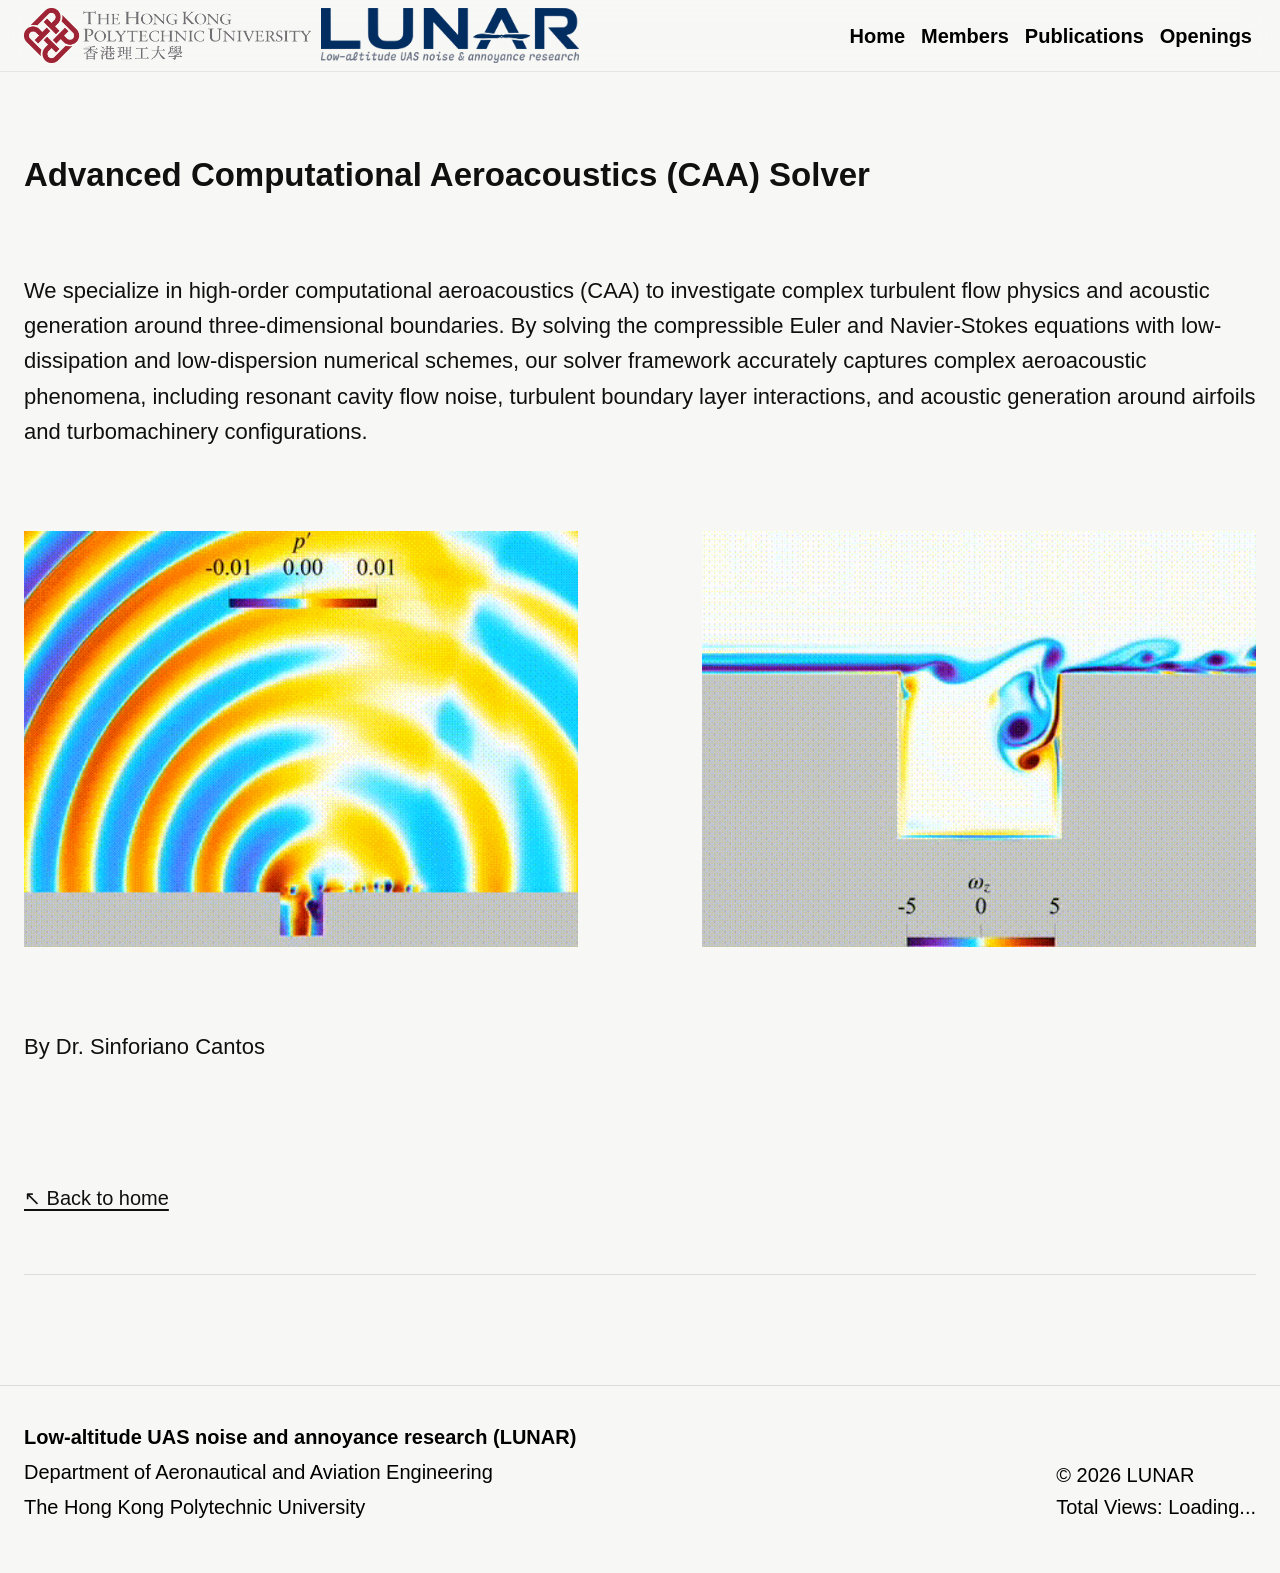
==== file/Research_focus_pages/CAA.html @ 78532fd1 "Changed styles for research forcus and added evtol case." ====
<!DOCTYPE html>
<html lang="en">

<head>
    <meta charset="UTF-8">
    <meta name="viewport" content="width=device-width, initial-scale=1.0">
    <meta name="description" content="Advanced computational aeroacoustics (CAA) solver | LUNAR">
    <meta name="keywords" content="Aeroacoustics, CAA, Aerodynamics, Siyang Zhong, PolyU, AAE">
    <meta name="robots" content="index, follow">

    <title>CAA Solver | LUNAR</title>
    <link rel="stylesheet" href="../style.css">
    <!-- <script defer src="../main.js"></script> -->
    <link rel="icon" href="../Logos/logo3.png" type="image/png">
    <base target="_blank">
</head>

<body>
    <header class="site-header">
        <div class="brand-container">
            <a class="brand-poly" href="https://polyu.edu.hk" rel="noopener noreferrer"
                aria-label="The Hong Kong Polytechnic University home">
                <img src="../Logos/polyu-logo.png" alt="PolyU Logo" class="brand-logo">
            </a>
            <a class="brand" href="../../index.html#home" target="_self" aria-label="Research Group home">
                <img src="../Logos/logo.png" alt="Lunar Research Group Logo" class="brand-logo">
            </a>
        </div>

        <nav class="nav" aria-label="Main navigation">
            <a class="nav-link" href="../../index.html#home" target="_self">Home</a>
            <a class="nav-link" href="../../index.html#members" target="_self">Members</a>
            <a class="nav-link" href="../../index.html#publications" target="_self">Publications</a>
            <a class="nav-link" href="../../index.html#recruitment" target="_self">Openings</a>
        </nav>
        <button class="menu-button" aria-label="Open navigation" aria-expanded="false">☰</button>
    </header>

    <main>
        <section class="page active" id="caa-detail">
            <div class="hero">
                <h1>Advanced Computational Aeroacoustics (CAA) Solver</h1>
                <p>
                    We specialize in high-order computational aeroacoustics (CAA) to investigate complex
                    turbulent flow physics and acoustic generation around three-dimensional boundaries. By solving
                    the
                    compressible Euler and Navier-Stokes equations with low-dissipation and low-dispersion numerical
                    schemes,
                    our solver framework accurately captures complex aeroacoustic phenomena, including resonant
                    cavity flow
                    noise, turbulent boundary layer interactions, and acoustic generation around airfoils and
                    turbomachinery
                    configurations.
                </p>
                <div class="hero-visual subpage" aria-hidden="true">
                    <img src="../Background/CAA1.gif" alt="CAA" class="hero-gif">
                    <img src="../Background/CAA.gif" alt="CAA" class="hero-gif">
                </div>
                <p>
                    By Dr. Sinforiano Cantos
                </p>

                <div class="hero-actions">
                    <a class="pub-link" href="../../index.html#home" target="_self"> ↖ Back to home </a>
                </div>
            </div>
        </section>
    </main>

    <footer class="site-footer">
        <div>
            <strong>Low-altitude UAS noise and annoyance research (LUNAR)</strong>
            <p>Department of Aeronautical and Aviation Engineering</p>
            <p>The Hong Kong Polytechnic University</p>
        </div>
        <div class="footer-right">
            <span>© <span id="year">2026</span> LUNAR<br>
                <script async src="https://vercount.one/js"></script>
                <span>
                    Total Views: <span id="vercount_value_site_pv">Loading...</span>
                </span>

        </div>
    </footer>
</body>

</html>
---- file/style.css ----
:root {
  --bg: #f7f7f5;
  --surface: #ffffff;
  --text: #101010;
  /* --text: #012d60; */
  /* --muted: #6f706d; */
  --muted: #000;
  --line: #deded9;
  --accent: #111111;
  --max: 1440px;
  --radius: 18px;
}

* {
  box-sizing: border-box;
}
html {
  scroll-behavior: smooth;
}
body {
  margin: 0;
  background: var(--bg);
  color: var(--text);
  font-family:
    Palatino,
    "Palatino Linotype",
    "Palatino LT STD",
    "Book Antiqua",
    Inter,
    ui-sans-serif,
    -apple-system,
    BlinkMacSystemFont,
    "Segoe UI",
    Helvetica,
    Arial,
    sans-serif;
  line-height: 1.6;
  -webkit-font-smoothing: antialiased;
}
a {
  color: inherit;
  text-decoration: none;
}
button,
input,
select {
  font: inherit;
}

.site-header {
  position: sticky;
  top: 0;
  z-index: 20;
  height: 72px;
  padding: 0 max(24px, calc((100vw - var(--max)) / 2));
  display: flex;
  align-items: center;
  justify-content: space-between;
  background: rgba(247, 247, 245, 0.88);
  backdrop-filter: blur(16px);
  border-bottom: 1px solid rgba(0, 0, 0, 0.07);
}
/* .brand {
  display: flex;
  align-items: center;
  gap: 11px;
  font-size: 1.5rem;
  font-weight: 700;
  letter-spacing: -0.02em;
} */
/* .brand-mark {
  display: grid; place-items: center;
  width: 34px; height: 34px; border-radius: 10px;
  background: #111; color: #fff; font-size: 1.1rem; letter-spacing: .04em;
} */
.brand-container {
  display: flex;
  justify-content: flex-start;
  align-items: center;
  gap: 10px;
}
.brand-logo {
  height: 55px;
  width: auto;
  display: inline-block;
  vertical-align: top;
}
.nav {
  display: flex;
  align-items: center;
  gap: 8px;
}
.nav-link {
  position: relative;
  padding: 8px 4px;
  color: #000;
  font-size: 1rem;
  font-weight: 800;
  transition: color 0.2s ease;
}
.nav-link:hover {
  opacity: 0.6;
}
.nav-link.active {
  color: #111;
}
.nav-link.active::after {
  content: "";
  position: absolute;
  left: 13px;
  right: 13px;
  bottom: 2px;
  height: 1.5px;
  background: #111;
}
.menu-button {
  display: none;
  border: 0;
  background: transparent;
  font-size: 1rem;
  cursor: pointer;
}

main {
  max-width: var(--max);
  margin: 0 auto;
  padding: 0 24px;
}
.page {
  display: none;
  min-height: calc(100vh - 76px);
  padding: 86px 0 110px;
  animation: fadeIn 0.35s ease;
}
.page.active {
  display: block;
}
@keyframes fadeIn {
  from {
    opacity: 0;
    transform: translateY(7px);
  }
  to {
    opacity: 1;
    transform: none;
  }
}

.hero {
  min-height: 500px;
  display: grid;
  /* grid-template-columns: 0.2fr 0.9fr; */
  /* align-items: center; */
  border-bottom: 1px solid var(--line);
  gap: 60px;
  padding: 0px 0 60px;
}
.eyebrow {
  margin: 0 0 18px;
  font-size: 1.5rem;
  /* letter-spacing: 0.19em; */
  font-weight: 800;
  color: #000;
}
.hero h1,
.recruitment-hero h1 {
  margin: 0;
  /* font-size: clamp(2rem, 6vw, 3rem); */
  line-height: 1;
  /* letter-spacing: -0.065em; */
  font-weight: 800;
}
.hero h1 span,
.recruitment-hero h1 span {
  color: #000;
}
.lead {
  max-width: 100%;
  margin: 30px 0 0;
  color: #000;
  font-size: 1rem;
  /* line-height: 1.75; */
}
.hero-actions {
  display: flex;
  gap: 11px;
  margin-top: 36px;
  flex-wrap: wrap;
}
.button {
  display: inline-flex;
  align-items: center;
  justify-content: center;
  gap: 8px;
  min-height: 44px;
  padding: 0 18px;
  border-radius: 999px;
  font-size: 1rem;
  font-weight: 800;
  border: 1px solid #000;
  transition: 0.2s ease;
  width: 280px;
}
.button.primary {
  /* background: #111; */
  background: #012d60;
  color: white;
  /* border-color: #111; */
}
.button.primary:hover {
  transform: translateY(-2px);
  box-shadow: 0 8px 25px rgba(0, 0, 0, 0.12);
}
.button.secondary {
  background: transparent;
}
.button.secondary:hover {
  opacity: 0.6;
  background: #fff;
}
.button.small {
  min-height: 38px;
  padding: 0 14px;
  font-size: 1rem;
}

.hero-visual {
  position: relative;
  /* height: 470px; */
  aspect-ratio: 4 / 3;
  overflow: hidden;
  /* border-radius: 28px; */
  background: #ffffff;
  isolation: isolate;
}
.hero-gif {
  width: 100%;
  height: 100%;
  object-fit: cover;
  /* max-width: 600px;  */
  /* border-radius: 8px; */
  /* box-shadow: 0 4px 20px rgba(0, 0, 0, 0.08);  */
}
.hero-visual.dual-stream {
  position: relative;
  /* height: 470px; */
  aspect-ratio: 4 / 6;
  overflow: hidden;
  /* border-radius: 28px; */
  background: #ffffff;
  isolation: isolate;
  display: flex;
  flex-direction: column;
  gap: 0px; /* High-tech divider spacing revealing the dark background line */
  padding: 0;
}
.hero-visual.dual-stream .hero-gif {
  flex: 1;
  width: 100%;
  border-radius: 0; /* Creates sharp seamless inner lines against the split border */
}
.hero-visual.subpage {
  display: flex;
  aspect-ratio: auto;
  flex-direction: row;
  flex-wrap: wrap;
  align-items: flex-start;
  align-content: flex-start;
  /* justify-content: flex-start; */
  justify-content: space-between;
  gap: 12px;
  width: 100%;
  background: transparent;
  padding: 0;
}
.hero-visual.subpage .hero-gif {
  /* flex: 0 0 30%; */
  width: 45%;
  height: auto;
  aspect-ratio: 4 / 3;
  object-fit: cover;
  border-radius: 0;
  display: block;
}
.grid-plane {
  position: absolute;
  inset: 0;
  background-image:
    linear-gradient(rgba(255, 255, 255, 0.08) 1px, transparent 1px),
    linear-gradient(90deg, rgba(255, 255, 255, 0.08) 1px, transparent 1px);
  background-size: 42px 42px;
  transform: perspective(500px) rotateX(58deg) scale(1.45);
  transform-origin: center bottom;
  top: 32%;
}
.publication-grid {
  display: grid;
  grid-template-columns: repeat(2, 1fr);
  grid-auto-flow: column;
  grid-template-rows: repeat(4, auto);
  width: 100%;
  margin-top: 10px;
}
.orb {
  position: absolute;
  border-radius: 50%;
  filter: blur(0.2px);
  border: 1px solid rgba(255, 255, 255, 0.55);
}
.orb-1 {
  width: 310px;
  height: 310px;
  left: 17%;
  top: 17%;
  box-shadow:
    0 0 0 26px rgba(255, 255, 255, 0.035),
    0 0 0 54px rgba(255, 255, 255, 0.025);
}
.orb-2 {
  width: 130px;
  height: 130px;
  right: 11%;
  bottom: 13%;
  border-color: rgba(255, 255, 255, 0.22);
}
.visual-label {
  position: absolute;
  bottom: 24px;
  left: 25px;
  color: rgba(255, 255, 255, 0.58);
  font-size: 1rem;
  letter-spacing: 0.2em;
}

.section-grid {
  display: grid;
  grid-template-columns: 0.35fr 0.6fr;
  justify-content: space-between;
  gap: 90px;
  /* border-top: 1px solid var(--line); */
  padding-top: 30px;
  padding-bottom: 30px;
}
.text-truncate {
  display: -webkit-box;
  -webkit-box-orient: vertical;
  -webkit-line-clamp: 5;
  line-clamp: 5;
  overflow: hidden;
  text-overflow: ellipsis;
}
h2_home {
  font-size: clamp(2rem, 3vw, 3rem);
  line-height: 1.08;
  letter-spacing: -0.045em;
  margin: 0;
}
h2 {
  font-size: clamp(2rem, 4vw, 3rem);
  line-height: 1.08;
  letter-spacing: -0.045em;
  margin: 0;
}
.text-block {
  color: #000;
  font-size: 1rem;
}
.text-block p {
  margin: 0 0 20px;
}
.research-cards {
  display: grid;
  grid-template-columns: repeat(3, 1fr);
  gap: 1px;
  margin-top: 75px;
  background: var(--line);
  border: 1px solid var(--line);
}
.research-card {
  background: var(--bg);
  padding: 27px;
  min-height: 245px;
}
.card-number {
  font-size: 1rem;
  color: #000;
  letter-spacing: 0.15em;
}
.research-card h3 {
  margin: 54px 0 10px;
  font-size: 1rem;
  /* letter-spacing: -0.025em; */
}
.research-card p {
  margin: 0;
  color: var(--muted);
  font-size: 1rem;
}
.quote-band {
  margin-top: 95px;
  padding: 70px 0;
  border-top: 1px solid var(--line);
  border-bottom: 1px solid var(--line);
}
.quote-band p {
  margin: 0;
  font-size: clamp(2rem, 4vw, 3rem);
  line-height: 1;
  letter-spacing: -0.055em;
}
.quote-band span {
  display: block;
  margin-top: 20px;
  color: #000;
  font-size: 1rem;
}

.page-heading {
  max-width: 790px;
  margin-bottom: 70px;
}
.page notes {
  display: block;
  font-size: 1rem;
  color: #696969;
  margin: 50px 0 10px;
}
.page-heading h1 {
  margin: 0;
  font-size: clamp(2rem, 7vw, 3rem);
  line-height: 0.95;
  /* letter-spacing: -0.065em; */
}
.page-heading > p:last-child {
  color: #000;
  font-size: 1rem;
  max-width: 650px;
  margin-top: 25px;
}

.members-grid {
  display: grid;
  grid-template-columns: repeat(2, 1fr);
  gap: 14px;
}
.member-card {
  background: var(--surface);
  border: 1px solid var(--line);
  /* border-radius: var(--radius); */
  padding: 20px;
  display: flex;
  gap: 22px;
  min-height: 220px;
}
.member-card.pi {
  grid-column: 1 / -1;
  min-height: 260px;
}
.avatar {
  width: 150px;
  min-width: 150px;
  height: 180px;
  /* border-radius: 12px; */
  overflow: hidden;
  background: #000;
}
.member-card.pi .avatar {
  width: 210px;
  min-width: 210px;
  height: 220px;
}
.avatar.placeholder {
  display: grid;
  place-items: center;
  color: #000;
  font-size: 1rem;
  /* letter-spacing: 0.12em; */
}
.left-column_leader {
  float: left;
  width: 300px;
  /* margin-right: 20px;
  margin-bottom: 10px; */
}
.headshot-photo_leader {
  width: 210px;
  height: 280px;
  object-fit: cover;
  /* border-radius: 15%; */
  border: 2px solid #ccc;
}
.left-column {
  float: left;
  width: 150px;
  /* margin-right: 20px;
  margin-bottom: 10px; */
}
.headshot-photo {
  width: 150px;
  height: 200px;
  object-fit: cover;
  /* border-radius: 15%; */
  border: 2px solid #ccc;
}
.academic-links {
  display: flex;
  flex-direction: column;
  gap: 3px;
  width: 100%;
}
.academic-link {
  display: inline-flex;
  align-items: center;
  justify-content: left;
  padding: 0px 0;
  font-size: 1rem;
  text-decoration: none;
  font-weight: 500;
}
.academic-link:hover {
  opacity: 0.6;
  text-decoration: underline;
  text-underline-offset: 4px;
}
.academic-link.orcid {
  /* color: #a6ce39; */
  color: #1a0dab;
}
.academic-link.scholar {
  /* color: #4d90fe; */
  color: #1a0dab;
}
.academic-link.researchgate {
  /* color: #00ccbb; */
  color: #1a0dab;
}
.academic-link.scopus {
  /* color: #e97110; */
  color: #1a0dab;
}
.academic-link.email {
  color: #1a0dab;
}
.academic-link.navigate {
  color: #1a0dab;
  display: inline;
  white-space: normal;
  word-break: break-word;
}
.member-info {
  padding: 5px 0;
}
.role,
.opening-type {
  font-size: 1.5rem;
  font-weight: 800;
  /* letter-spacing: 0.17em; */
  color: #696969;
}
.member-info h2 {
  font-size: 1.5rem;
  margin: 10px 0 10px;
}
.member-info p {
  margin: 0;
  color: #000;
  font-size: 1rem;
  margin: 10px 0 10px;
}
.member-info p2 {
  margin: 0;
  color: #000;
  font-size: 1rem;
  margin: 10px 0 10px;
  font-weight: 800;
}
.member-info .muted {
  margin-top: 18px;
}
.member-info a {
  display: inline-block;
  margin-top: 16px;
  font-size: 1rem;
  text-decoration: underline;
  text-underline-offset: 4px;
}
.alumni {
  clear: both;
  width: 100%;
  display: block;
  margin-top: 75px;
  border-top: 1px solid var(--line);
  padding-top: 30px;
  grid-column: 1 / -1;
}
.alumni-list {
  display: flex;
  flex-wrap: wrap;
  gap: 10px 35px;
  color: #000;
  font-size: 1rem;
}

.publication-heading {
  max-width: none;
  display: flex;
  align-items: end;
  justify-content: space-between;
  gap: 30px;
}
.publication-controls {
  display: flex;
  gap: 10px;
  margin-bottom: 28px;
}
.search-box {
  display: flex;
  align-items: center;
  gap: 10px;
  height: 44px;
  flex: 1;
  max-width: 500px;
  padding: 0 14px;
  border: 1px solid var(--line);
  border-radius: 10px;
  background: white;
}
.search-box span {
  font-size: 1rem;
  color: #000;
}
.search-box input {
  border: 0;
  outline: 0;
  width: 100%;
  background: transparent;
  font-size: 1rem;
}
#publication-filter {
  height: 44px;
  padding: 0 22px;
  border: 1px solid var(--line);
  border-radius: 10px;
  background: white;
  color: #000;
}
.publication-group-title {
  font-size: 1.5rem;
  font-weight: 800;
  margin: 44px 0 22px 0;
  padding-bottom: 11px;
  /* border-bottom: 2px solid #e0e0e0; */
}
.publication-group-title:first-of-type {
  margin-top: 0;
}
.publication-list {
  border-top: 0px solid #000;
}
.publication {
  display: grid;
  grid-template-columns: 90px 1fr auto;
  gap: 25px;
  padding: 10px 0;
  border-bottom: 1px solid var(--line);
}
.pub-year {
  font-size: 1rem;
  color: #000;
  padding-top: 3px;
}
.pub-title {
  display: block;
  margin: 0;
  font-size: 1rem;
  line-height: 1.35;
  letter-spacing: -0.02em;
  font-weight: 800;
  max-width: 100%;
}
.pub-authors {
  margin: 7px 0 0;
  color: #101010;
  font-size: 1rem;
  max-width: 800px;
}
.pub-venue {
  margin-top: 7px;
  color: #000;
  font-size: 1rem;
  font-style: italic;
}
.pub-link {
  justify-self: end;
  align-self: start;
  font-size: 1rem;
  text-decoration: underline;
  text-underline-offset: 4px;
  min-width: 130px;
  text-align: center;
}
.pub-link:hover {
  opacity: 0.6;
  text-decoration: underline;
}
.loading,
.empty {
  padding: 35px 0;
  color: #000;
  font-size: 1rem;
}

.recruitment-hero {
  padding-bottom: 95px;
  border-bottom: 1px solid var(--line);
}
.recruitment-hero .lead {
  max-width: 100%;
}
.opening-grid {
  display: grid;
  grid-template-columns: repeat(2, 1fr);
  gap: 14px;
  margin-top: 45px;
}
.opening {
  background: white;
  border: 1px solid var(--line);
  border-radius: var(--radius);
  padding: 30px;
}
.opening-top {
  display: flex;
  justify-content: space-between;
  align-items: center;
}
.opening-status {
  font-size: 1rem;
  letter-spacing: 0em;
  font-weight: 800;
}
.opening h2 {
  font-size: 1.5rem;
  margin-top: 60px;
}
.opening p {
  color: #000;
  font-size: 1rem;
  margin: 17px 0;
}
.opening ul {
  padding-left: 17px;
  margin: 25px 0 0;
  color: #000;
  font-size: 1rem;
}
.opening li {
  margin: 7px 0;
}
.application {
  margin-top: 75px;
  padding: 45px;
  border-radius: var(--radius);
  background: #fff;
  color: white;
  display: flex;
  align-items: center;
  justify-content: space-between;
  gap: 30px;
}
.application .eyebrow {
  color: #fff;
}
.application h2 {
  color: #000;
  font-size: 2rem;
}
.application p {
  color: #000;
  max-width: 100%;
  margin-bottom: 0;
}
.application .button.primary {
  background: white;
  color: #111;
  border-color: white;
  white-space: nowrap;
}
.application .button.primary:hover {
  opacity: 0.6;
  transform: translateY(-2px);
}

.site-footer {
  max-width: var(--max);
  margin: 0 auto;
  padding: 35px 24px 50px;
  border-top: 1px solid var(--line);
  display: flex;
  justify-content: space-between;
  gap: 30px;
  color: #000;
  font-size: 1rem;
}
.site-footer strong {
  color: #000;
  font-size: 1rem;
}
.site-footer p {
  margin: 3px 0 0;
}
.footer-right {
  display: flex;
  gap: 25px;
  align-items: end;
}

/* .link-buttons {
  text-decoration: underline;
  text-underline-offset: 4px;
} */
.link-buttons:hover {
  opacity: 0.6;
  /* text-decoration: underline; */
}

code {
  font-family: ui-monospace, SFMono-Regular, Menlo, monospace;
  font-size: 1rem;
}

@media (max-width: 1024px) {
  .site-header {
    height: 68px;
    padding: 0 17px;
  }
  .nav {
    display: none;
    position: absolute;
    top: 68px;
    left: 0;
    right: 0;
    padding: 12px 24px 18px;
    background: rgba(247, 247, 245, 0.97);
    border-bottom: 1px solid var(--line);
    flex-direction: column;
    align-items: stretch;
  }
  .nav.open {
    display: flex;
  }
  .nav-link {
    padding: 11px 0;
  }
  .nav-link.active::after {
    left: 0;
    right: auto;
    width: 25px;
    bottom: 5px;
  }
  .menu-button {
    display: block;
  }
  .page {
    padding-top: 55px;
  }
  .hero {
    grid-template-columns: 1fr;
    min-height: auto;
    gap: 45px;
  }
  .hero-visual {
    width: 50%;
  }
  .hero-visual.subpage {
    width: 100%;
  }
  .hero-visual.subpage .hero-gif {
    width: 100%;
  }
  .section-grid {
    grid-template-columns: 1fr;
    gap: 30px;
  }
  .publication-grid {
    grid-template-columns: 1fr;
    grid-auto-flow: row;
    grid-template-rows: none;
  }
  .research-cards {
    grid-template-columns: 1fr;
  }
  .members-grid,
  .opening-grid {
    grid-template-columns: 1fr;
  }
  .member-card.pi {
    grid-column: auto;
    flex-direction: column;
    width: 100%;
    max-width: 100%;
    box-sizing: border-box;
    padding: 16px;
    min-height: auto;
  }
  .publication-heading {
    align-items: start;
    flex-direction: column;
  }
  .publication {
    grid-template-columns: 55px 1fr;
    gap: 14px;
  }
  .pub-link {
    grid-column: 2;
    justify-self: start;
  }
  .application {
    flex-direction: column;
    align-items: start;
    padding: 28px;
  }

  main {
    padding: 0 17px;
  }
  .member-card {
    flex-direction: column;
    width: 100%;
    max-width: 100%;
    box-sizing: border-box;
    padding: 16px;
    min-height: auto;
  }
  .avatar,
  .headshot-photo_leader,
  .headshot-photo {
    width: 150px;
    height: 200px;
    margin: 0 0 12px;
    display: block;
  }
  .member-info {
    width: 100%;
  }
  .academic-links {
    display: flex;
    flex-direction: column;
    gap: 0px;
    width: 100%;
  }
  .academic-links a {
    white-space: nowrap;
    margin: 0;
    padding: 2px 0;
    line-height: 1;
  }
  .publication-controls {
    flex-direction: column;
  }
  #publication-filter {
    width: 100%;
  }
  .site-footer {
    padding-left: 17px;
    padding-right: 17px;
    flex-direction: column;
  }
  .footer-right {
    align-items: start;
  }
  .brand-logo {
    height: 30px;
  }
}

html {
  font-size: 20px;
}

body {
  font-size: 1.1rem;
}
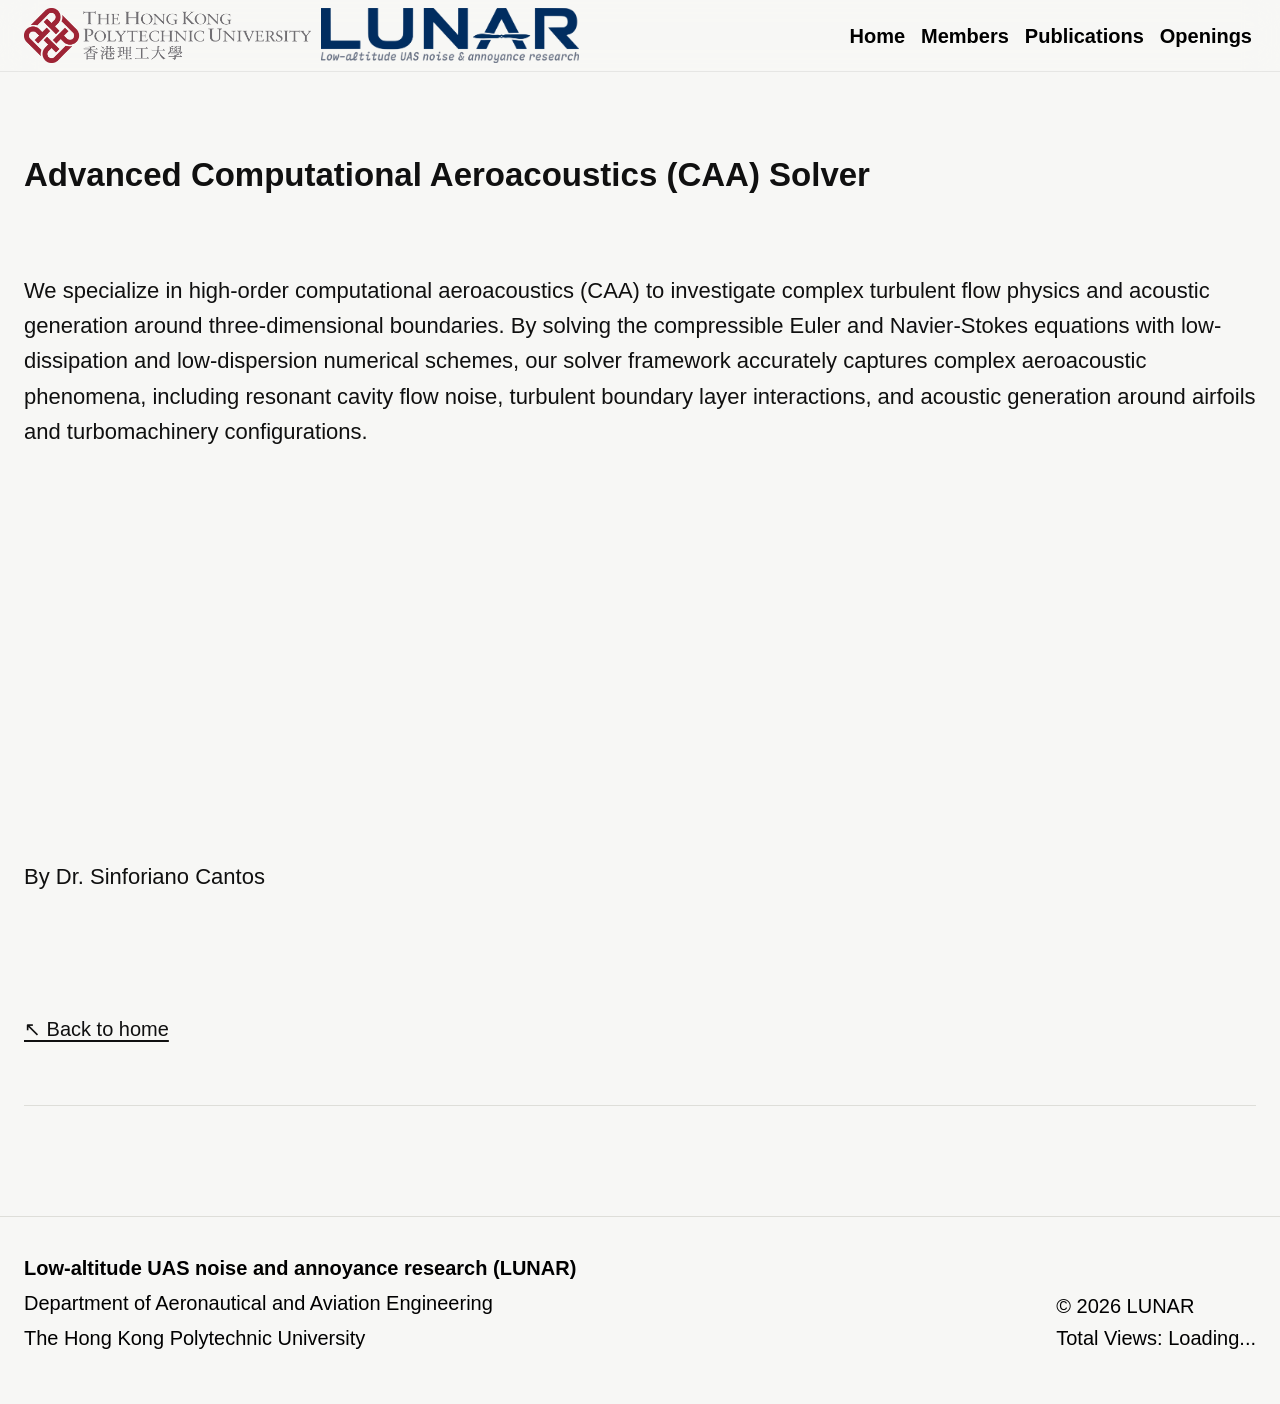
==== commit 692780e9: "Replaced .gif with .mp4" ====
--- a/file/Research_focus_pages/CAA.html
+++ b/file/Research_focus_pages/CAA.html
@@ -53,8 +53,10 @@
                     configurations.
                 </p>
                 <div class="hero-visual subpage" aria-hidden="true">
-                    <img src="../Background/CAA1.gif" alt="CAA" class="hero-gif">
-                    <img src="../Background/CAA.gif" alt="CAA" class="hero-gif">
+                    <video src="../Background/CAA1.mp4" class="hero-gif" autoplay loop muted playsinline>
+                    </video>
+                    <video src="../Background/CAA.mp4" class="hero-gif" autoplay loop muted playsinline>
+                    </video>
                 </div>
                 <p>
                     By Dr. Sinforiano Cantos
--- a/file/style.css
+++ b/file/style.css
@@ -266,18 +266,18 @@
   flex-wrap: wrap;
   align-items: flex-start;
   align-content: flex-start;
-  /* justify-content: flex-start; */
-  justify-content: space-between;
-  gap: 12px;
+  justify-content: flex-start;
+  /* justify-content: space-between; */
+  gap: 48px;
   width: 100%;
   background: transparent;
   padding: 0;
 }
 .hero-visual.subpage .hero-gif {
   /* flex: 0 0 30%; */
-  width: 45%;
+  width: 40%;
   height: auto;
-  aspect-ratio: 4 / 3;
+  /* aspect-ratio: 4 / 3; */
   object-fit: cover;
   border-radius: 0;
   display: block;
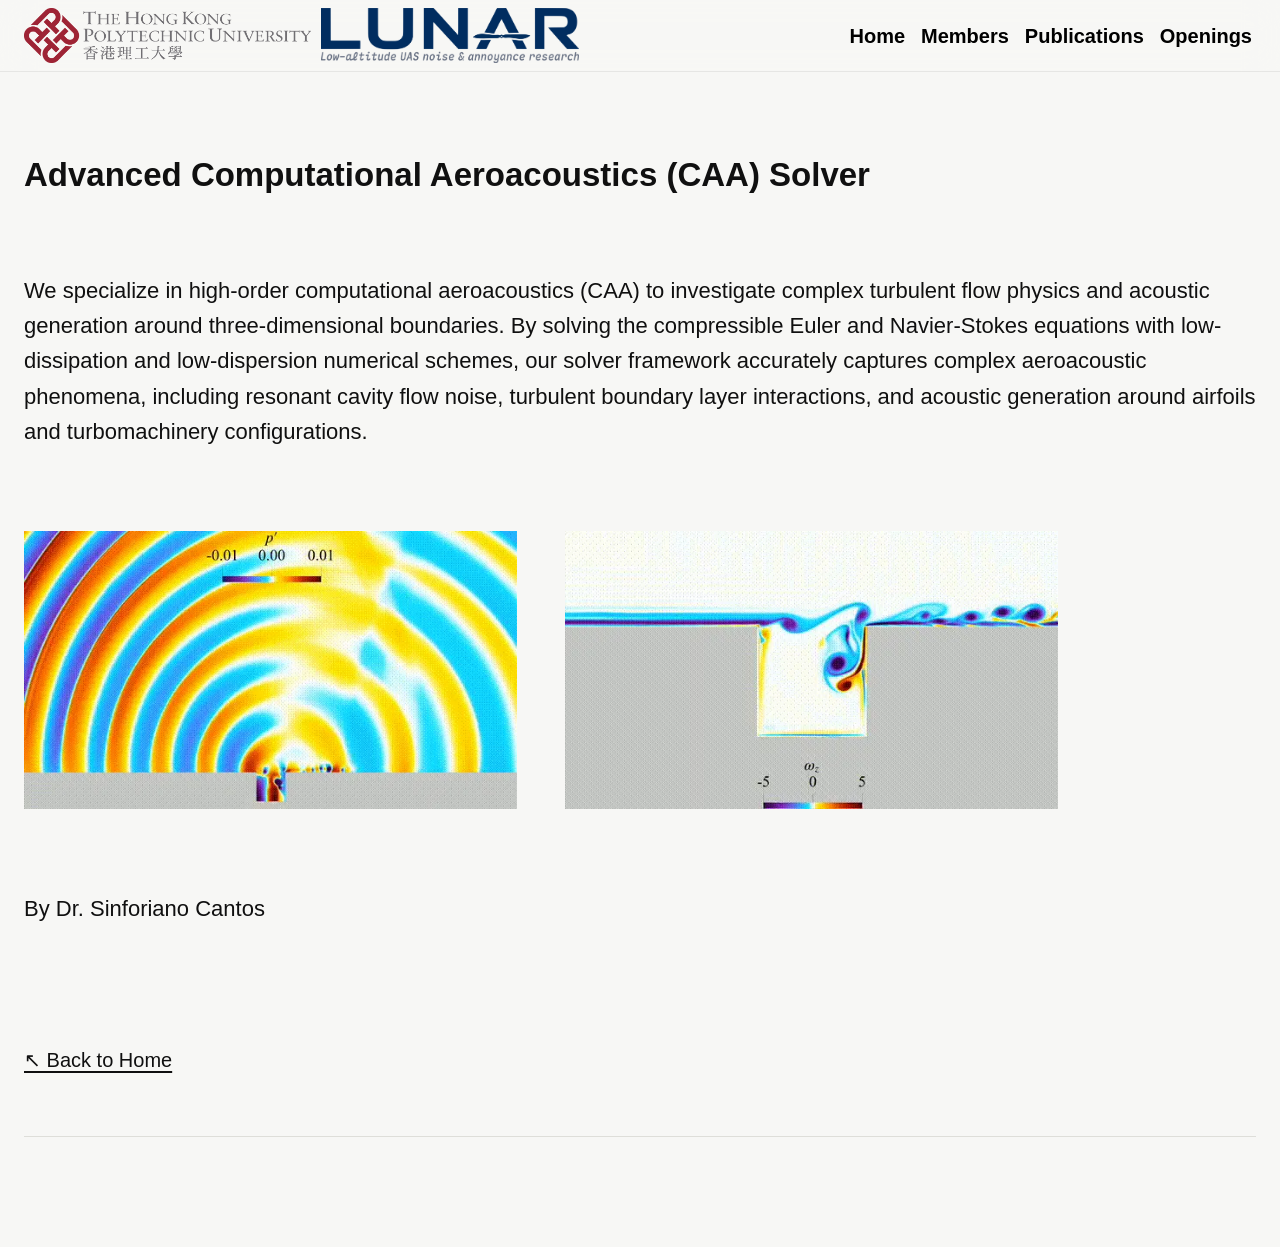
==== commit 110cb6f8: "Modified js script to autoplay in Wechat" ====
--- a/file/Research_focus_pages/CAA.html
+++ b/file/Research_focus_pages/CAA.html
@@ -10,7 +10,7 @@
 
     <title>CAA Solver | LUNAR</title>
     <link rel="stylesheet" href="../style.css">
-    <!-- <script defer src="../main.js"></script> -->
+    <script defer src="../main.js"></script>
     <link rel="icon" href="../Logos/logo3.png" type="image/png">
     <base target="_blank">
 </head>
@@ -53,37 +53,19 @@
                     configurations.
                 </p>
                 <div class="hero-visual subpage" aria-hidden="true">
-                    <video src="../Background/CAA1.mp4" class="hero-gif" autoplay loop muted playsinline>
-                    </video>
-                    <video src="../Background/CAA.mp4" class="hero-gif" autoplay loop muted playsinline>
-                    </video>
+                    <img src="../Background/CAA1.webp" alt="CAA" class="hero-gif">
+                    <img src="../Background/CAA.webp" alt="CAA" class="hero-gif">
                 </div>
                 <p>
                     By Dr. Sinforiano Cantos
                 </p>
 
                 <div class="hero-actions">
-                    <a class="pub-link" href="../../index.html#home" target="_self"> ↖ Back to home </a>
+                    <a class="pub-link" href="../../index.html#home" target="_self"> ↖ Back to Home </a>
                 </div>
             </div>
         </section>
     </main>
-
-    <footer class="site-footer">
-        <div>
-            <strong>Low-altitude UAS noise and annoyance research (LUNAR)</strong>
-            <p>Department of Aeronautical and Aviation Engineering</p>
-            <p>The Hong Kong Polytechnic University</p>
-        </div>
-        <div class="footer-right">
-            <span>© <span id="year">2026</span> LUNAR<br>
-                <script async src="https://vercount.one/js"></script>
-                <span>
-                    Total Views: <span id="vercount_value_site_pv">Loading...</span>
-                </span>
-
-        </div>
-    </footer>
 </body>
 
 </html>
--- a/file/style.css
+++ b/file/style.css
@@ -115,10 +115,34 @@
 }
 .menu-button {
   display: none;
-  border: 0;
+  align-items: center;
+  justify-content: center;
+  width: 38px;
+  height: 38px;
+  padding: 0;
+  border: 1px solid transparent;
+  border-radius: 8px;
   background: transparent;
-  font-size: 1rem;
+  color: inherit;
+  font-size: 0;
   cursor: pointer;
+  transition:
+    background-color 0.2s ease,
+    border-color 0.2s ease;
+}
+.menu-button::before {
+  content: "☰";
+  font-size: 1.35rem;
+  line-height: 1;
+}
+.menu-button[aria-expanded="true"]::before {
+  content: "✕";
+  font-size: 1.2rem;
+}
+.menu-button:hover,
+.menu-button[aria-expanded="true"] {
+  background-color: rgba(128, 128, 128, 0.12);
+  border-color: rgba(128, 128, 128, 0.2);
 }
 
 main {
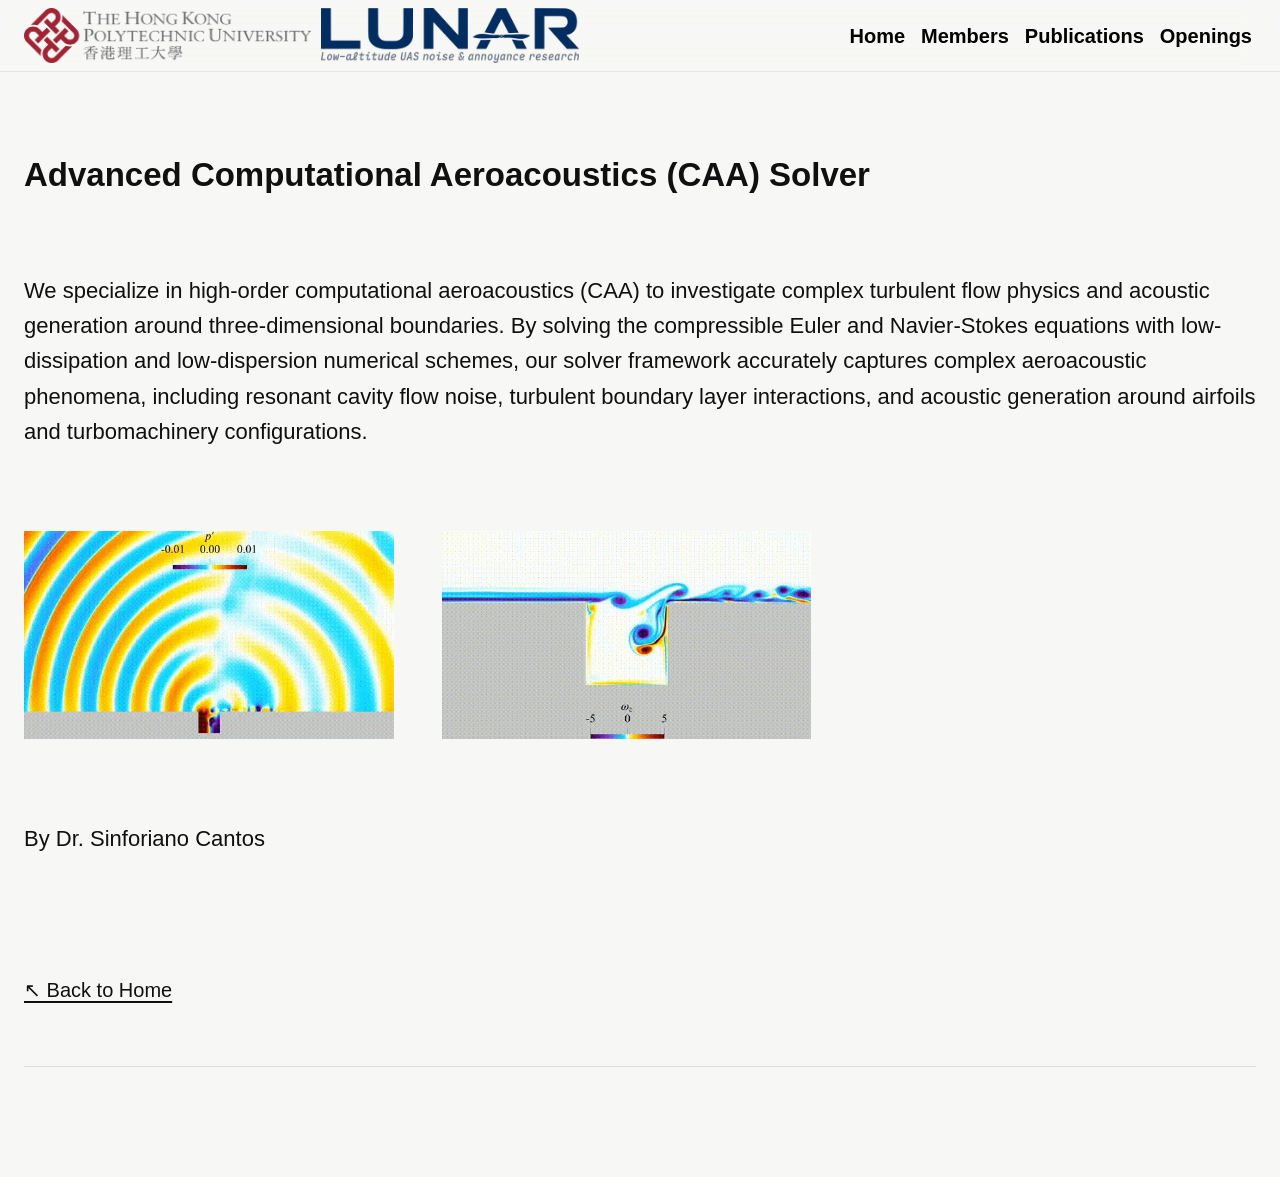
==== commit 19dd88df: "Fixed some know issues" ====
--- a/file/Research_focus_pages/CAA.html
+++ b/file/Research_focus_pages/CAA.html
@@ -11,8 +11,15 @@
     <title>CAA Solver | LUNAR</title>
     <link rel="stylesheet" href="../style.css">
     <script defer src="../main.js"></script>
-    <link rel="icon" href="../Logos/logo3.png" type="image/png">
+    <link rel="icon" href="../Logos/logo3.webp" type="image/webp">
     <base target="_blank">
+
+    <meta property="og:title" content="CAA Solver | LUNAR">
+    <meta property="og:description" content="Advanced computational aeroacoustics (CAA) solver | LUNAR">
+    <meta property="og:url" content="https://lunar-polyu.github.io/Research_focus_pages/CAA.html">
+    <meta property="og:image" content="https://lunar-polyu.github.io/Background/CAA.webp">
+    <meta property="og:image:alt" content="CAA">
+    <meta property="og:type" content="website">
 </head>
 
 <body>
@@ -20,10 +27,10 @@
         <div class="brand-container">
             <a class="brand-poly" href="https://polyu.edu.hk" rel="noopener noreferrer"
                 aria-label="The Hong Kong Polytechnic University home">
-                <img src="../Logos/polyu-logo.png" alt="PolyU Logo" class="brand-logo">
+                <img src="../Logos/polyu-logo.webp" alt="PolyU Logo" class="brand-logo">
             </a>
             <a class="brand" href="../../index.html#home" target="_self" aria-label="Research Group home">
-                <img src="../Logos/logo.png" alt="Lunar Research Group Logo" class="brand-logo">
+                <img src="../Logos/logo.webp" alt="Lunar Research Group Logo" class="brand-logo">
             </a>
         </div>
 
@@ -53,8 +60,8 @@
                     configurations.
                 </p>
                 <div class="hero-visual subpage" aria-hidden="true">
-                    <img src="../Background/CAA1.webp" alt="CAA" class="hero-gif">
-                    <img src="../Background/CAA.webp" alt="CAA" class="hero-gif">
+                    <img src="../Background/CAA1.webp" alt="CAA" class="hero-gif" loading="lazy" decoding="async">
+                    <img src="../Background/CAA.webp" alt="CAA" class="hero-gif" loading="lazy" decoding="async">
                 </div>
                 <p>
                     By Dr. Sinforiano Cantos
--- a/file/style.css
+++ b/file/style.css
@@ -299,7 +299,7 @@
 }
 .hero-visual.subpage .hero-gif {
   /* flex: 0 0 30%; */
-  width: 40%;
+  width: 30%;
   height: auto;
   /* aspect-ratio: 4 / 3; */
   object-fit: cover;
@@ -358,12 +358,12 @@
 
 .section-grid {
   display: grid;
-  grid-template-columns: 0.35fr 0.6fr;
+  grid-template-columns: 0.3fr 0.6fr;
   justify-content: space-between;
-  gap: 90px;
+  gap: 0px;
   /* border-top: 1px solid var(--line); */
   padding-top: 30px;
-  padding-bottom: 30px;
+  padding-bottom: 90px;
 }
 .text-truncate {
   display: -webkit-box;
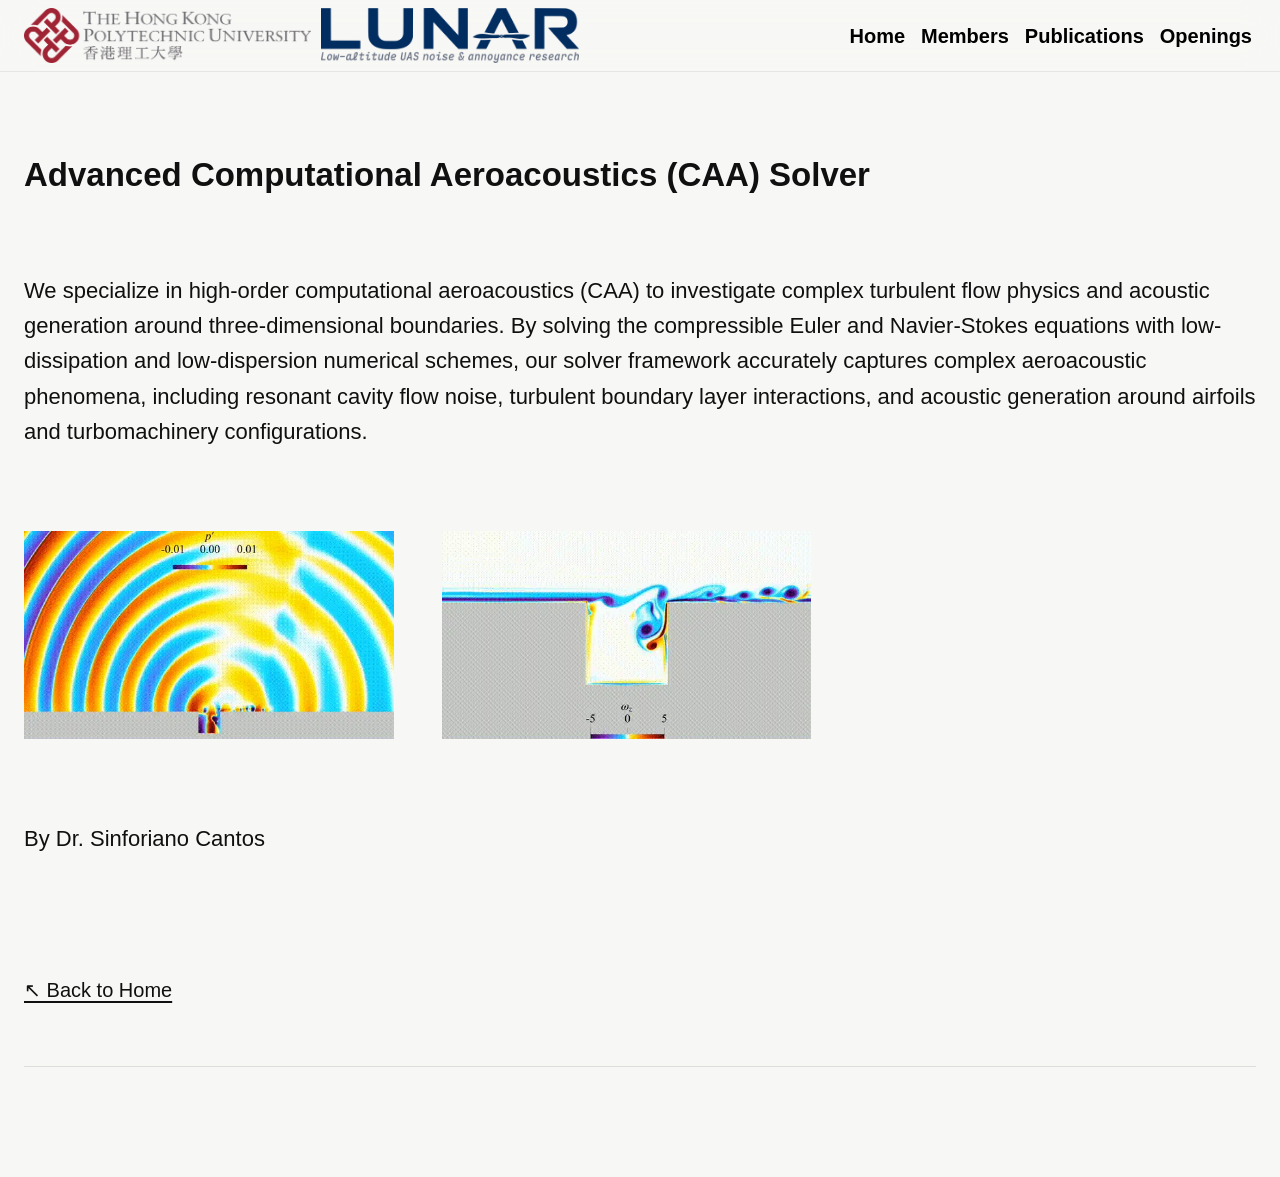
==== commit db6ad020: "Slowed the animations down." ====
--- a/file/Research_focus_pages/CAA.html
+++ b/file/Research_focus_pages/CAA.html
@@ -13,13 +13,6 @@
     <script defer src="../main.js"></script>
     <link rel="icon" href="../Logos/logo3.webp" type="image/webp">
     <base target="_blank">
-
-    <meta property="og:title" content="CAA Solver | LUNAR">
-    <meta property="og:description" content="Advanced computational aeroacoustics (CAA) solver | LUNAR">
-    <meta property="og:url" content="https://lunar-polyu.github.io/Research_focus_pages/CAA.html">
-    <meta property="og:image" content="https://lunar-polyu.github.io/Background/CAA.webp">
-    <meta property="og:image:alt" content="CAA">
-    <meta property="og:type" content="website">
 </head>
 
 <body>
